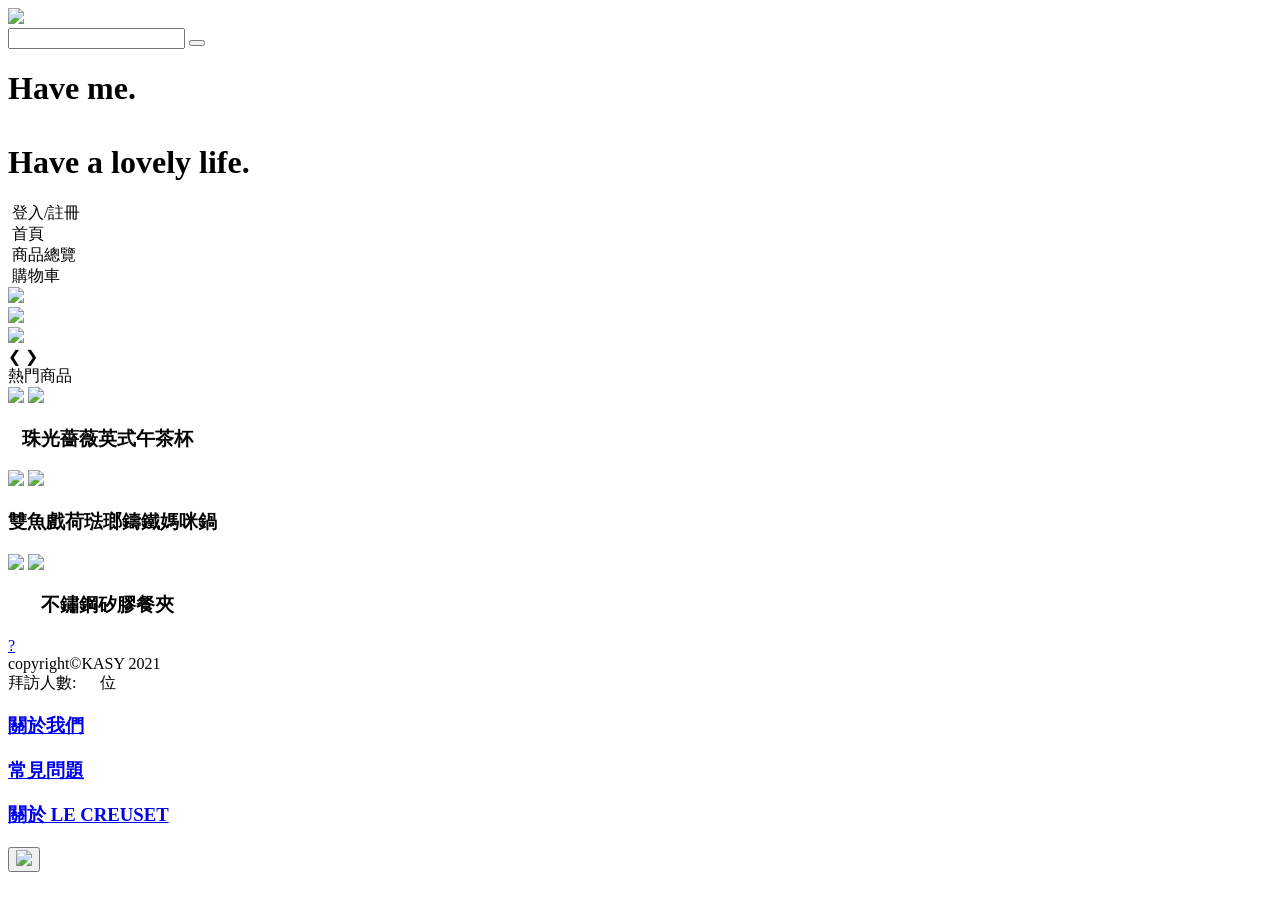
==== html/index.html @ f945b15d "Add files via upload" ====
<!DOCTYPE html>
<html lang="en">

<head>
    <meta charset="UTF-8">
    <meta http-equiv="X-UA-Compatible" content="IE=edge">
    <meta name="viewport" content="width=device-width, initial-scale=1.0">
    <link rel="stylesheet" href="../asset/css/header_footer.css">
    <link rel="stylesheet" href="https://cdnjs.cloudflare.com/ajax/libs/font-awesome/4.7.0/css/font-awesome.min.css">
    <link rel="stylesheet" href="https://maxcdn.bootstrapcdn.com/font-awesome/4.7.0/css/font-awesome.min.css">
    <link rel="stylesheet" href="../asset/css/index.css">
    <title>Index</title>
</head>

<body>
    <div class="header">
        <div class="guide">
            <a href="index.html" alt="">
                <img src="../asset/image/logo.jpg">
            </a>
        </div>

        <form id="content">
            <input type="text" name="input" class="input1" id="search-input">
            <button type="reset" class="search" id="search-btn"></button>
        </form>



        <div class="slogan">


            <h1><span>Have me.</span><br><br> <span>Have a lovely life.</span></h1>
        </div>



        <div class="guide_icon">
            <div class="guide_linkicon">
                <div class="tooltip2"><a href="login.html"><img src="../asset/image/person.png" alt=""></a>
                    <span class="tooltiptext2">登入/註冊</span></div>
                <div class="tooltip2"><a href="index.html"><img src="../asset/image/home.png" alt=""></a>
                    <span class="tooltiptext2">首頁</span></div>
                <div class="tooltip2"><a href="product.html"><img src="../asset/image/store.png" alt=""></a>
                    <span class="tooltiptext2">商品總覽</span></div>
                <div class="tooltip2"><a href="shopping.html"><img src="../asset/image/shopping.png" alt=""></a>
                    <span class="tooltiptext2">購物車</span></div>
            </div>
        </div>
    </div>

    <!--廣告-->
    <div class="slideshow-container">

        <div class="mySlides fade">
            <img src="../asset/image/ad1.png" class="photo">
        </div>

        <div class="mySlides fade">
            <img src="../asset/image/ad3.png" class="photo">
        </div>

        <div class="mySlides fade">
            <img src="../asset/image/ad2.png" class="photo">
        </div>

        <a class="prev" onclick="plusSlides(-1)">&#10094;</a>
        <a class="next" onclick="plusSlides(1)">&#10095;</a>

    </div>

    <div style="text-align:center">
        <span class="dot" onclick="currentSlide(1)"></span>
        <span class="dot" onclick="currentSlide(2)"></span>
        <span class="dot" onclick="currentSlide(3)"></span>
    </div>
    <!--熱門商品-->
    <div id="hotbody">
        <div id="hottop">熱門商品</div>
        <div id="hot">
            <div class="inside">
                <img src="../asset/image/hot.png" class="hotpic">
                <img src="../asset/image/porcelain1-2-removebg-preview.png" class="pic">
                <h3>&nbsp; &nbsp;珠光薔薇英式午茶杯</h3>
            </div>
            <div class="inside">
                <img src="../asset/image/hot.png" class="hotpic">
                <img src="../asset/image/pot1-removebg-preview.png" class="pic">
                <h3>雙魚戲荷琺瑯鑄鐵媽咪鍋</h3>
            </div>
            <div class="inside">
                <img src="../asset/image/hot.png" class="hotpic">
                <img src="../asset/image/tool3-removebg-preview.png" class="pic">
                <h3>&nbsp; &nbsp; &nbsp; &nbsp;不鏽鋼矽膠餐夾</h3>
            </div>
        </div>
    </div>


    <div class="footer">




        <a href="mailto:xw789025@gmail.com">
            <div id="chat" class="animated-chat tada">?</div>
        </a>

        <div class="copyright">copyright&copy;KASY 2021<br>拜訪人數:&nbsp;&nbsp;&nbsp;&nbsp;&nbsp;&nbsp;位</div>
        <nav class="navbtn2">
            <div class="item1">
                <a href="story.html">
                    <h3>關於我們</h3>
                </a>

            </div>
            <div class="item2">
                <a href="question.html">
                    <h3>常見問題</h3>
                </a>

            </div>
            <div class="item3">
                <a href="https://www.lecreuset.com.tw/">
                    <h3>關於 LE CREUSET </h3>
                </a>

            </div>
        </nav>
        <button onclick="topFunction()" id="topBtn">
            <img src="../asset/image/top.png">
        </button>
    </div>


    <script src="../asset/js/ad.js"></script>
    <script src="../asset/js/search.js"></script>
    <script src="../asset/js/searchfunction.js"></script>
    <script src="../asset/js/top.js"></script>

</body>

</html>
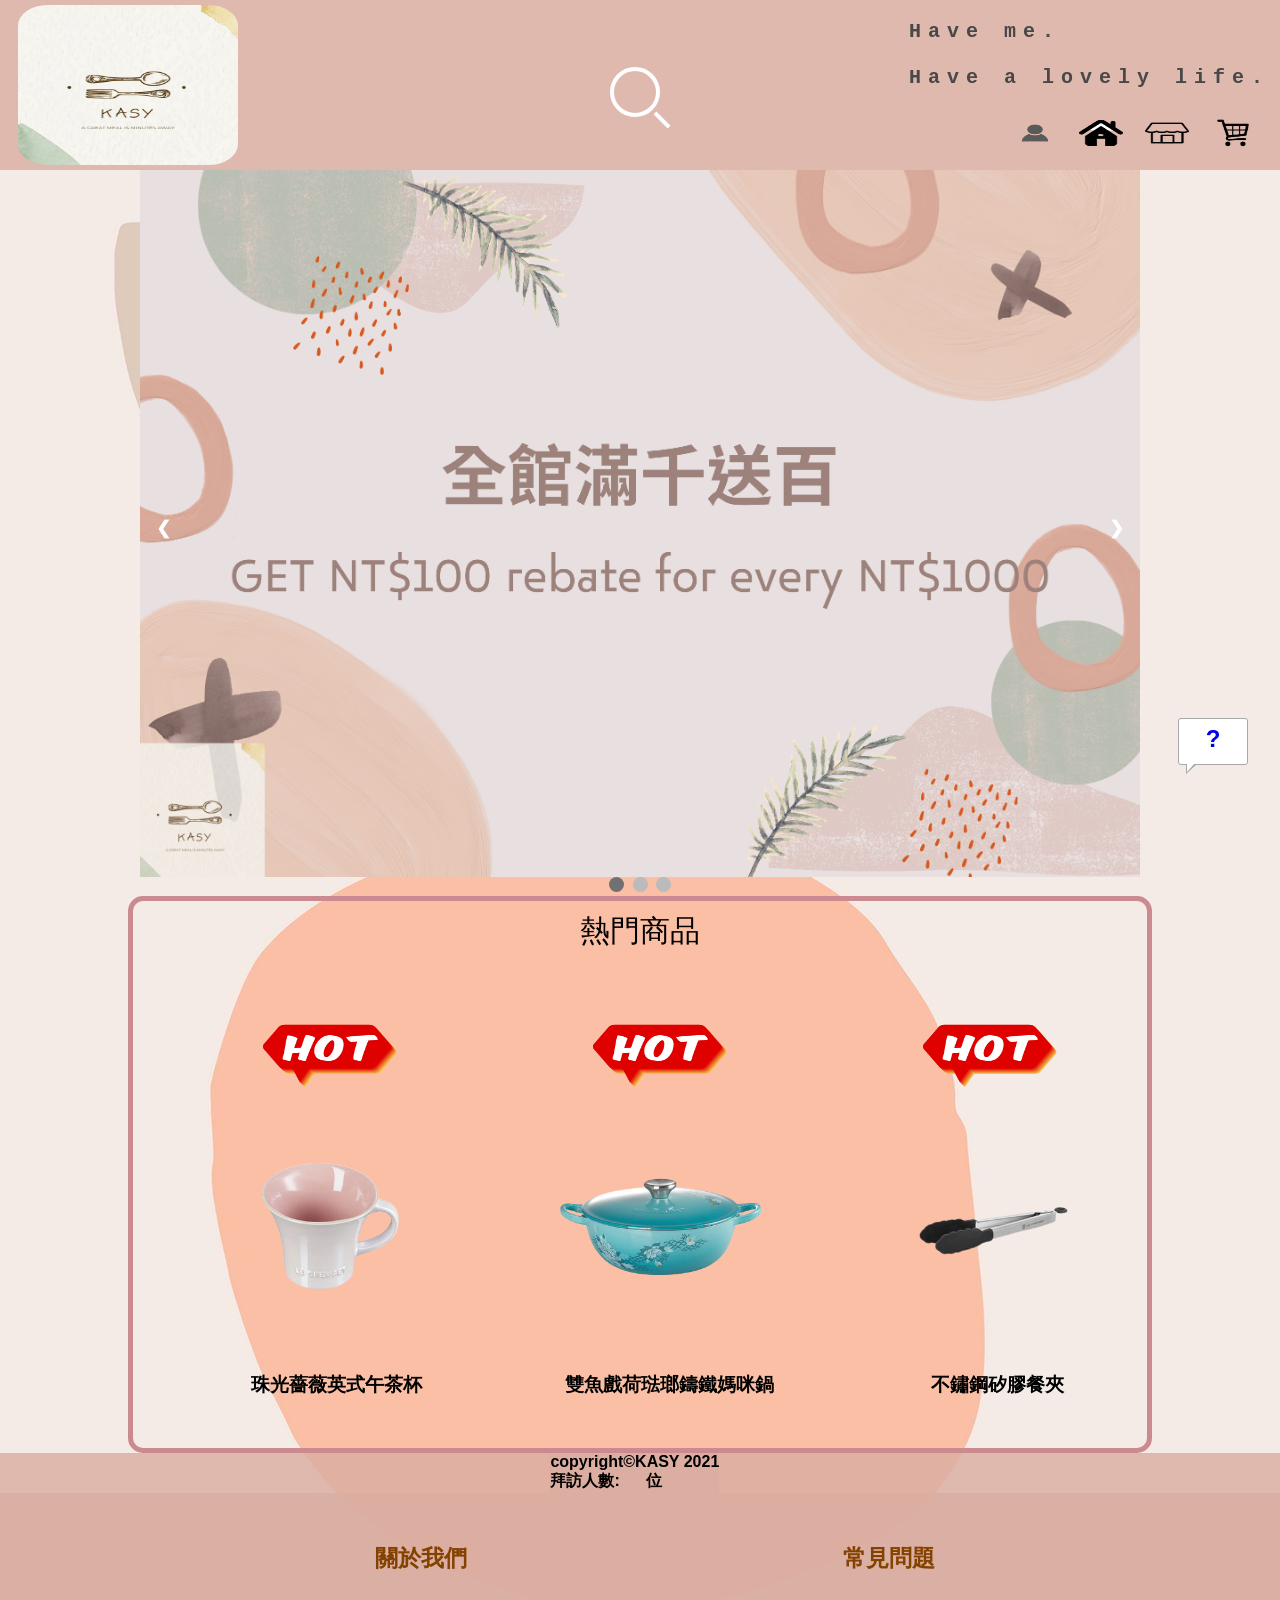
==== commit 3a2d38d0: "Update index.html" ====
--- a/html/index.html
+++ b/html/index.html
@@ -120,12 +120,7 @@
                 </a>
 
             </div>
-            <div class="item3">
-                <a href="https://www.lecreuset.com.tw/">
-                    <h3>關於 LE CREUSET </h3>
-                </a>
-
-            </div>
+           
         </nav>
         <button onclick="topFunction()" id="topBtn">
             <img src="../asset/image/top.png">
@@ -140,4 +135,4 @@
 
 </body>
 
-</html>+</html>
--- a/asset/css/header_footer.css
+++ b/asset/css/header_footer.css
@@ -0,0 +1,609 @@
+
+        *{
+    margin: 0;
+    padding: 0;
+    list-style: none;
+}
+body {
+    font-family: '微軟正黑體',Arial,'標楷體';
+    margin: 0px; 
+    background-image: url(../image/bg4.jpg); }
+        
+       
+ * {box-sizing: border-box;}
+
+/*header*/
+
+.header {
+    background-color:#dbaea3d3;
+    width: 100%;
+    height: 170px;
+    display: flex;
+    justify-content:space-between;
+}
+
+.guide > a{
+    width: 9%;
+    height: 12%; 
+    padding: 0;
+}
+.guide{
+    width: 20%;
+    margin-left: 1%;
+    margin-bottom: 1%;
+    display: flex;
+    justify-content: left;
+}
+.guide img{
+    width: 1000%;
+    height: 900%;
+    padding: 5px;
+    border-radius: 15%;
+ 
+}
+
+.navbtn {
+    width: 70%;
+    overflow: hidden;
+    border: none;
+    display: flex;
+    justify-content: space-evenly;
+}
+
+.navbtn a{
+    font-size: 26px;
+    color:  #844200;
+    font-weight: bold;
+    text-decoration: none;
+    display: flex;
+    justify-content: space-evenly;
+    align-items: center;
+    cursor: pointer;
+    margin-top: 6%;
+   
+    
+    
+}
+
+
+
+/*'當滑鼠移到連結時超連結的樣式*/
+.navbtn a:hover {
+    text-decoration: underline;
+    background-color: linen;
+    transition: 0.3s;
+}
+
+/*搜尋鍵*/
+.guide_icon{
+    width: 25%;
+}
+
+
+
+#content {
+  position: absolute;
+  height: 50px;
+  width: 300px;
+  margin-left: 170px;
+  top: 13%;
+  left: 50%;
+  transform: translate(-50%, -50%);
+}
+
+#content.on {
+  -webkit-animation-name: in-out;
+  animation-name: in-out;
+  -webkit-animation-duration: 0.7s;
+  animation-duration: 0.7s;
+  -webkit-animation-timing-function: linear;
+  animation-timing-function: linear;
+  -webkit-animation-iteration-count: 1;
+  animation-iteration-count: 1;
+}
+
+.input1 {
+  box-sizing: border-box;
+  width: 50px;
+  height: 50px;
+  border: 4px solid #ffffff;
+  border-radius: 50%;
+  background: none;
+  color: #fff;
+  font-size: 16px;
+  font-weight: 400;
+  font-family: Roboto;
+  outline: 0;
+  -webkit-transition: width 0.4s ease-in-out, border-radius 0.8s ease-in-out,
+    padding 0.2s;
+  transition: width 0.4s ease-in-out, border-radius 0.8s ease-in-out,
+    padding 0.2s;
+  -webkit-transition-delay: 0.4s;
+  transition-delay: 0.4s;
+  -webkit-transform: translate(-100%, -50%);
+  -ms-transform: translate(-100%, -50%);
+  transform: translate(-100%, -50%);
+}
+
+.search {
+  background: none;
+  position: absolute;
+  top: 0px;
+  left: 0;
+  height: 50px;
+  width: 50px;
+  padding: 0;
+  border-radius: 100%;
+  outline: 0;
+  border: 0;
+  color: inherit;
+  cursor: pointer;
+  -webkit-transition: 0.2s ease-in-out;
+  transition: 0.2s ease-in-out;
+  -webkit-transform: translate(-100%, -50%);
+  -ms-transform: translate(-100%, -50%);
+  transform: translate(-100%, -50%);
+}
+
+.search:before {
+  content: "";
+  position: absolute;
+  width: 20px;
+  height: 4px;
+  background-color: #fff;
+  -webkit-transform: rotate(45deg);
+  -ms-transform: rotate(45deg);
+  transform: rotate(45deg);
+  margin-top: 26px;
+  margin-left: 17px;
+  -webkit-transition: 0.2s ease-in-out;
+  transition: 0.2s ease-in-out;
+}
+
+.close {
+  -webkit-transition: 0.4s ease-in-out;
+  transition: 0.4s ease-in-out;
+  -webkit-transition-delay: 0.4s;
+  transition-delay: 0.4s;
+}
+
+.close:before {
+  content: "";
+  position: absolute;
+  width: 27px;
+  height: 4px;
+  margin-top: -1px;
+  margin-left: -13px;
+  background-color: #fff;
+  -webkit-transform: rotate(45deg);
+  -ms-transform: rotate(45deg);
+  transform: rotate(45deg);
+  -webkit-transition: 0.2s ease-in-out;
+  transition: 0.2s ease-in-out;
+}
+
+.close:after {
+  content: "";
+  position: absolute;
+  width: 27px;
+  height: 4px;
+  background-color: #fff;
+  margin-top: -1px;
+  margin-left: -13px;
+  cursor: pointer;
+  -webkit-transform: rotate(-45deg);
+  -ms-transform: rotate(-45deg);
+  transform: rotate(-45deg);
+}
+
+.square {
+  box-sizing: border-box;
+  padding: 0 40px 0 10px;
+  width: 300px;
+  height: 50px;
+  border: 4px solid #ffffff;
+  border-radius: 0;
+  background: none;
+  color: #fff;
+  font-family: Roboto;
+  font-size: 16px;
+  font-weight: 400;
+  outline: 0;
+  -webkit-transition: width 0.4s ease-in-out, border-radius 0.4s ease-in-out,
+    padding 0.2s;
+  transition: width 0.4s ease-in-out, border-radius 0.4s ease-in-out,
+    padding 0.2s;
+  -webkit-transition-delay: 0.4s, 0s, 0.4s;
+  transition-delay: 0.4s, 0s, 0.4s;
+  -webkit-transform: translate(-100%, -50%);
+  -ms-transform: translate(-100%, -50%);
+  transform: translate(-100%, -50%);
+}
+
+
+
+form.example{
+    display: flex;
+    outline: none;
+    justify-content: center;
+}
+
+form.example input[type=text] {
+    width: 70%;
+    height: 30px;
+    border: 1px black dotted;
+    outline: none;
+}
+form.example button img{
+    width: 20px;
+    height: 20px;
+    cursor: pointer;
+}
+form.example::after {
+    content: "";
+    clear: both;
+    display:table;
+}
+.navbtn {
+    width: 70%;
+    overflow: hidden;
+    border: none;
+    display: flex;
+    justify-content: space-evenly;
+}
+
+.navbtn a{
+    font-size: 26px;
+    color:  #844200;
+    font-weight: bold;
+    text-decoration: none;
+    display: flex;
+    justify-content: space-evenly;
+    align-items: center;
+    cursor: pointer;
+    margin-top: 6%;
+   
+    
+    
+}
+
+
+.guide_linkicon{
+    display: flex;
+    flex-direction: row;
+    justify-content: space-evenly;
+    width: 50%;
+    height: 33px;
+    margin-top: 86px;
+    margin-left: 20px;
+    /*align-items:center;*/
+    
+    cursor: pointer;
+}
+/*小圖片*/
+.guide_linkicon img{
+    width: 67%;
+    height: 28px;
+    margin: 33px;
+    
+    cursor: pointer;
+}
+
+
+/*footer*/
+.footer{
+    background-color: #dbaea3d3;
+    width: 100%;
+    height: 150px;
+    display: flex;
+    justify-content:space-between;
+}
+
+.navbtn2 {
+    width: 100%;
+    overflow: hidden;
+    border: none;
+    background-color: inherit;
+    font-family: inherit;
+    display: flex;
+    justify-content: space-evenly;
+    align-items: center;
+    margin-top: 40px;
+}
+
+
+.navbtn2 a{
+    font-size: 20px;
+    color: #844200;
+    font-weight: bold;
+    text-decoration: none;
+    display: flex;
+    justify-content: space-evenly;
+    cursor: pointer;
+  
+}
+
+#topBtn {
+
+position: fixed;
+bottom: 20px;
+right: 30px;
+z-index: 99;
+font-size: 18px;
+border: none;
+outline: none;
+background-color:#bfccd0;
+color: white;
+cursor: pointer;
+padding: 15px;
+border-radius: 4px;
+}
+#topBtn img{
+    width: 50px;
+    height: 30px;
+}
+
+#topBtn:hover {
+background-color: #59557c;
+
+}
+
+.copyright{
+position: absolute;
+left: 43%;
+background-color: #dbaea3d3;
+padding-bottom: 2%;
+font-weight: bolder;
+font-size: initial;
+z-index: 1;
+}
+
+
+.mySlides {display: none}
+img {vertical-align: middle;}
+
+
+
+.active, .dot:hover {
+  background-color: #717171;
+}
+
+/* Fading animation */
+.fade {
+  -webkit-animation-name: fade;
+  -webkit-animation-duration: 1.5s;
+  animation-name: fade;
+  animation-duration: 1.5s;
+}
+
+@-webkit-keyframes fade {
+  from {opacity: .4} 
+  to {opacity: 1}
+}
+
+@keyframes fade {
+  from {opacity: .4} 
+  to {opacity: 1}
+}
+
+/* On smaller screens, decrease text size */
+@media only screen and (max-width: 300px) {
+  .prev, .next,.text {font-size: 11px}
+}
+
+
+
+.sidepanel  {
+  width: 0;
+  position: fixed;
+  z-index: 1;
+  height: 250px;
+  top: 0;
+  left: 0;
+  background-color: #111;
+  overflow-x: hidden;
+  transition: 0.5s;
+  padding-top: 60px;
+}
+
+.sidepanel a {
+  padding: 8px 8px 8px 32px;
+  text-decoration: none;
+  font-size: 25px;
+  color: #818181;
+  display: block;
+  transition: 0.3s;
+}
+
+.sidepanel a:hover {
+  color: #f1f1f1;
+}
+
+.sidepanel .closebtn {
+  position: absolute;
+  top: 0;
+  right: 25px;
+  font-size: 36px;
+}
+
+.openbtn {
+  font-size: 20px;
+  cursor: pointer;
+  background-color: #111;
+  color: white;
+  padding: 10px 15px;
+  border: none;
+  position:absolute;
+  right:8px;
+  top:9px;
+}
+.slogan>h1{
+  color: #484848;
+  font-size: 20px;
+  font-weight: bold;
+  font-family: monospace;
+  letter-spacing: 7px;
+  cursor: pointer;
+  position: absolute;
+  top: 20px;
+  right: 10px;
+}
+.slogan>h1 span{
+  transition: .5s linear
+}
+.slogan>h1:hover span:nth-child(1){
+  margin-right: 5px
+}
+.slogan>h1:hover span:nth-child(1):after{
+  content: "";
+}
+.slogan>h1:hover span:nth-child(2){
+  margin-left: 30px
+}
+.slogan>h1:hover span{
+  color: #fff;
+  text-shadow: 0 0 10px #fff,
+               0 0 20px rgb(194, 144, 165), 
+               0 0 40px rgb(196, 155, 155);
+}
+.tooltip {
+   
+  padding: 15px 20px;
+  font-size: 20px;
+  text-align: center;
+  cursor: pointer;
+  outline: none;
+  color: #fff;
+  background-color: #bda99a;
+  border: none;
+  border-radius: 15px;
+  box-shadow: 0 9px #999;
+position: absolute;
+top:142%;
+right:13%;
+z-index: -1;
+}
+
+.tooltip .tooltiptext {
+  visibility: hidden;
+  width: 120px;
+  background-color: #555;
+  color: #fff;
+  text-align: center;
+  border-radius: 6px;
+  padding: 5px 0;
+  position: absolute;
+  z-index: 1;
+  bottom: 125%;
+  left: 50%;
+  margin-left: -60px;
+  opacity: 0;
+  transition: opacity 0.3s;
+}
+
+.tooltip .tooltiptext::after {
+  content: "";
+  position: absolute;
+  top: 100%;
+  left: 50%;
+  margin-left: -5px;
+  border-width: 5px;
+  border-style: solid;
+  border-color: #555 transparent transparent transparent;
+}
+
+.tooltip:hover .tooltiptext {
+  visibility: visible;
+  opacity: 1;
+}
+
+#chat{
+    
+  transition:all .4s ease-in-out;
+  font-weight:700;
+  cursor:pointer;
+  font-family:Arial,sans-serif;
+  text-align:center;
+  height:47px;
+  line-height:20px;
+border:1px solid #A8A8A8;
+width:70px;
+border-radius:3px;
+padding:10px 10px;
+font-size:24px;
+background:#fff;
+-webkit-transform:translateZ(0);transform:translateZ(0);
+position: fixed;
+right: 2.5%;
+bottom: 15%;
+
+}
+
+
+
+
+
+
+
+  #chat:after,#chat:before{
+    position:absolute;
+    border-style:solid;
+    content:""
+  }
+  
+  #chat:before{border-width:10px 11px 0 0;border-color:#A8A8A8 transparent transparent;left:7px;bottom:-10px}
+  #chat:after{border-width:9px 8px 0 0;border-color:#fff transparent transparent;left:8px;bottom:-8px}
+  #chat:hover{background:#ddd;-webkit-animation-name:hvr-pulse-grow;animation-name:hvr-pulse-grow;-webkit-animation-duration:.3s;animation-duration:.3s;-webkit-animation-timing-function:linear;animation-timing-function:linear;-webkit-animation-iteration-count:infinite;animation-iteration-count:infinite;-webkit-animation-direction:alternate;animation-direction:alternate}
+  #chat:hover:after{border-color:#ddd transparent transparent!important}
+  
+  @-webkit-keyframes tada{0%{-webkit-transform:scale(1)}
+  10%,20%{-webkit-transform:scale(.9)rotate(-3deg)}
+  30%,50%,70%,90%{-webkit-transform:scale(1.1)rotate(3deg)}
+  40%,60%,80%{-webkit-transform:scale(1.1)rotate(-3deg)}
+  100%{-webkit-transform:scale(1)rotate(0)}
+  }
+  @keyframes tada{0%{transform:scale(1)}
+  10%,20%{transform:scale(.9)rotate(-3deg)}
+  30%,50%,70%,90%{transform:scale(1.1)rotate(3deg)}
+  40%,60%,80%{transform:scale(1.1)rotate(-3deg)}
+  100%{transform:scale(1)rotate(0)}
+  }
+  .tooltip2 {
+    position: relative;
+    display: inline-block;
+    
+  }
+  
+  .tooltip2 .tooltiptext2 {
+    visibility: hidden;
+    width: 120px;
+    background-color: #555;
+    color: #fff;
+    text-align: center;
+    border-radius: 6px;
+    padding: 5px 0;
+    position: absolute;
+    z-index: 1;
+    bottom: 125%;
+    left: 50%;
+    margin-left: -60px;
+    opacity: 0;
+    transition: opacity 0.3s;
+  }
+  
+  .tooltip2 .tooltiptext2::after {
+    content: "";
+    position: absolute;
+    top: 100%;
+    left: 50%;
+    margin-left: -5px;
+    border-width: 5px;
+    border-style: solid;
+    border-color: #555 transparent transparent transparent;
+  }
+  
+  .tooltip2:hover .tooltiptext2 {
+    visibility: visible;
+    opacity: 1;
+  }
+  
--- a/asset/css/index.css
+++ b/asset/css/index.css
@@ -0,0 +1,179 @@
+.mySlides {
+    display: none
+}
+
+.photo {
+    width: 100%;
+
+}
+
+img {
+    vertical-align: middle;
+}
+
+/* Slideshow container */
+.slideshow-container {
+    max-width: 1000px;
+    position: relative;
+    margin: auto;
+}
+
+/* Next & previous buttons */
+.prev,
+.next {
+    cursor: pointer;
+    position: absolute;
+    top: 50%;
+    width: auto;
+    padding: 16px;
+    margin-top: -22px;
+    color: white;
+    font-weight: bold;
+    font-size: 18px;
+    transition: 0.6s ease;
+    border-radius: 0 3px 3px 0;
+    user-select: none;
+}
+
+/* Position the "next button" to the right */
+.next {
+    right: 0;
+    border-radius: 3px 0 0 3px;
+}
+
+/* On hover, add a black background color with a little bit see-through */
+.prev:hover,
+.next:hover {
+    background-color: rgba(0, 0, 0, 0.8);
+}
+
+/* Caption text */
+.text {
+    color: #f2f2f2;
+    font-size: 15px;
+    padding: 8px 12px;
+    position: absolute;
+    bottom: 8px;
+    width: 100%;
+    text-align: center;
+}
+
+/* Number text (1/3 etc) */
+.numbertext {
+    color: #f2f2f2;
+    font-size: 12px;
+    padding: 8px 12px;
+    position: absolute;
+    top: 0;
+}
+
+/* The dots/bullets/indicators */
+.dot {
+    cursor: pointer;
+    height: 15px;
+    width: 15px;
+    margin: 0 2px;
+    background-color: #bbb;
+    border-radius: 50%;
+    display: inline-block;
+    transition: background-color 0.6s ease;
+}
+
+.active,
+.dot:hover {
+    background-color: #717171;
+}
+
+/* Fading animation */
+.fade {
+    -webkit-animation-name: fade;
+    -webkit-animation-duration: 1.5s;
+    animation-name: fade;
+    animation-duration: 1.5s;
+}
+
+@-webkit-keyframes fade {
+    from {
+        opacity: .4
+    }
+
+    to {
+        opacity: 1
+    }
+}
+
+@keyframes fade {
+    from {
+        opacity: .4
+    }
+
+    to {
+        opacity: 1
+    }
+}
+
+/* On smaller screens, decrease text size */
+@media only screen and (max-width: 300px) {
+
+    .prev,
+    .next,
+    .text {
+        font-size: 11px
+    }
+}
+
+/*熱門商品*/
+#hotbody {
+    border-radius: 15px;
+    border: 5px solid #CB8A90;
+    margin-left: 10%;
+    margin-right: 10%;
+}
+
+#hot {
+    display: flex;
+    flex-direction: row;
+    justify-content: center;
+    padding: 10px;
+    margin-left: 40px;
+}
+
+#hottop {
+    text-align: center;
+    font-size: 30px;
+    margin-top: 10px;
+    transition: 0.3s;
+}
+
+.pic {
+    width: 250px;
+    height: 250px;
+    transition: 0.3s;
+    border: #A3B6C5;
+}
+
+.pic:hover {
+    border-radius: 50px;
+    border: 7px solid #A3B6C5;
+    box-shadow: 10px 10px 5px gray;
+}
+
+.inside {
+    padding: 40px;
+}
+
+.hotpic {
+    width: 150px;
+    height: 100px;
+    transition: 0.3s;
+    margin-left: 50px;
+}
+
+.hotpic:hover {
+    transform: rotate(20deg);
+}
+
+h3 {
+    margin-top: 20px;
+    margin-left: 30px;
+}
